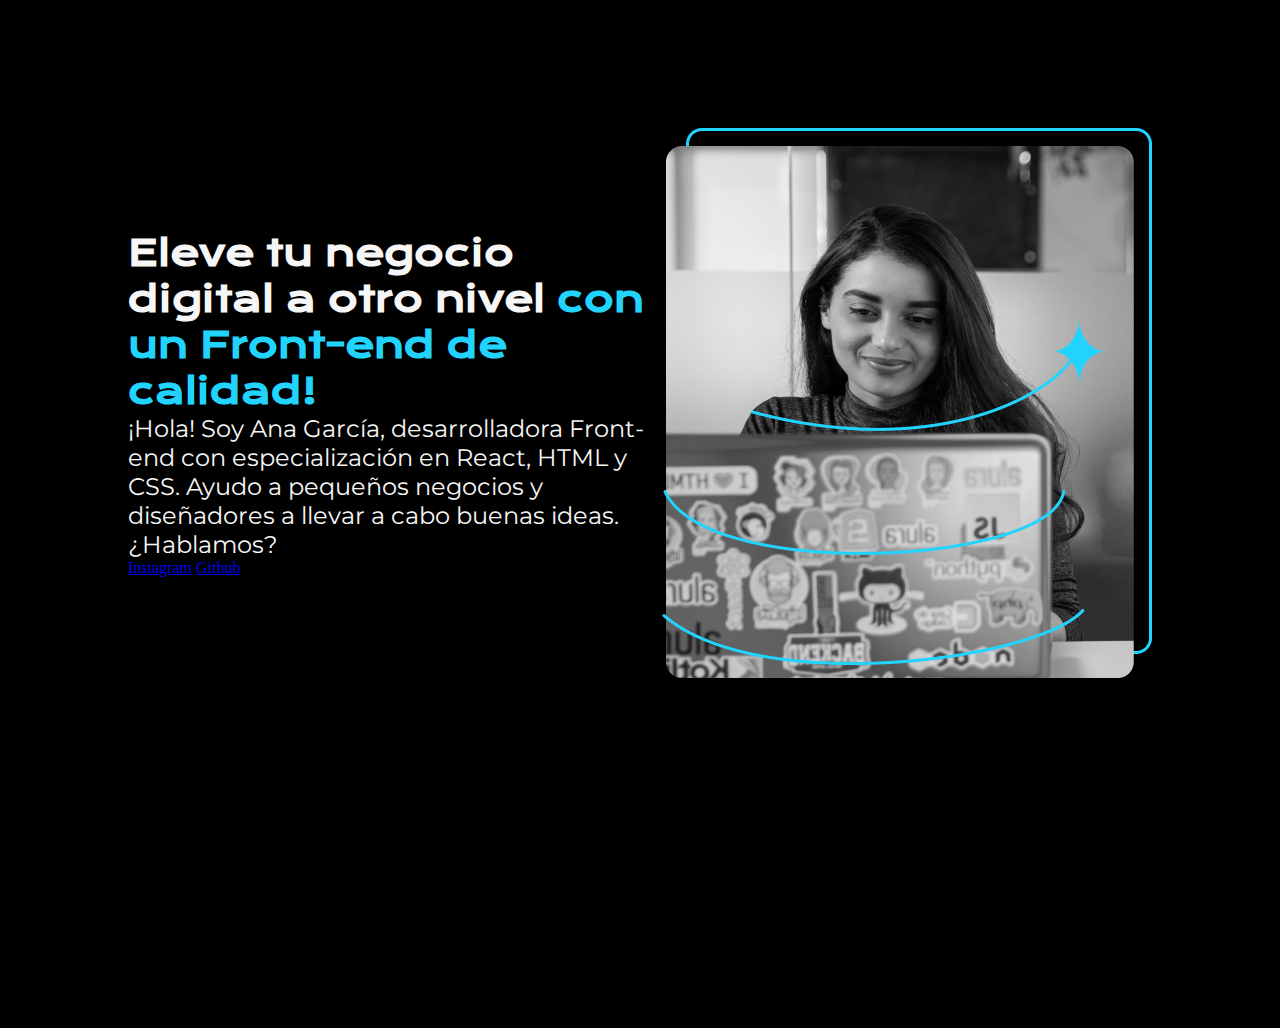
==== index.html @ 0a78c25a "Importando fuentes, titulo y descripcion" ====
<!DOCTYPE html>
<html lang="es">
<head>
    <meta charset="UTF-8">
    <meta http-equiv="X-UA-Compatible" content="ie=edge">
    <meta name="viewport" content="width=device-width, initial-scale=1.0">
    <link rel="stylesheet" href="style.css">
    <title>Portafolio</title>
</head>
<body>
    <header>

    </header>
    <main class="presentacion">
        <section class="presentacion__contenido">
            <h1 class="presentacion__contenido__titulo">Eleve tu negocio digital a otro nivel <strong class="titulo-destaque">con un Front-end de calidad!</strong> </h1>
            <p class="presentacion__contenido__texto">¡Hola! Soy Ana García, desarrolladora Front-end con especialización en React, HTML y CSS. Ayudo a pequeños negocios y diseñadores a llevar a cabo buenas ideas. ¿Hablamos?</p>
            <a href="https://www.instagram.com/" target="_blank">Instagram</a>
            <a href="https://github.com/" target="_blank">Github</a>
        </section>

        <img src="Imagem.png" alt="foto de Portfolio de Ana García">
    </main>
    <footer>

    </footer>
</body>
</html>
---- style.css ----
@import url('https://fonts.googleapis.com/css2?family=Krona+One&family=Montserrat:ital,wght@0,100..900;1,100..900&family=Oswald:wght@200..700&display=swap');

*{
    margin: 0;
    padding: 0;
}
body{
    background-color: #000000;
    color: #F6F6F6;
    height: 100vh;
    box-sizing: border-box;
}

.titulo-destaque{
    color: #22D4FD;
}

.presentacion{
    display: flex;
    align-items: center;
    margin: 10%;
    justify-content: space-between;
}
.presentacion__contenido{
    width: 615px;
}
.presentacion__contenido__titulo{
    font-size: 36px;
    font-family: "Krona One", serif;
}
.presentacion__contenido__texto{
    font-size: 24px;
    font-family: "Montserrat", serif;
}
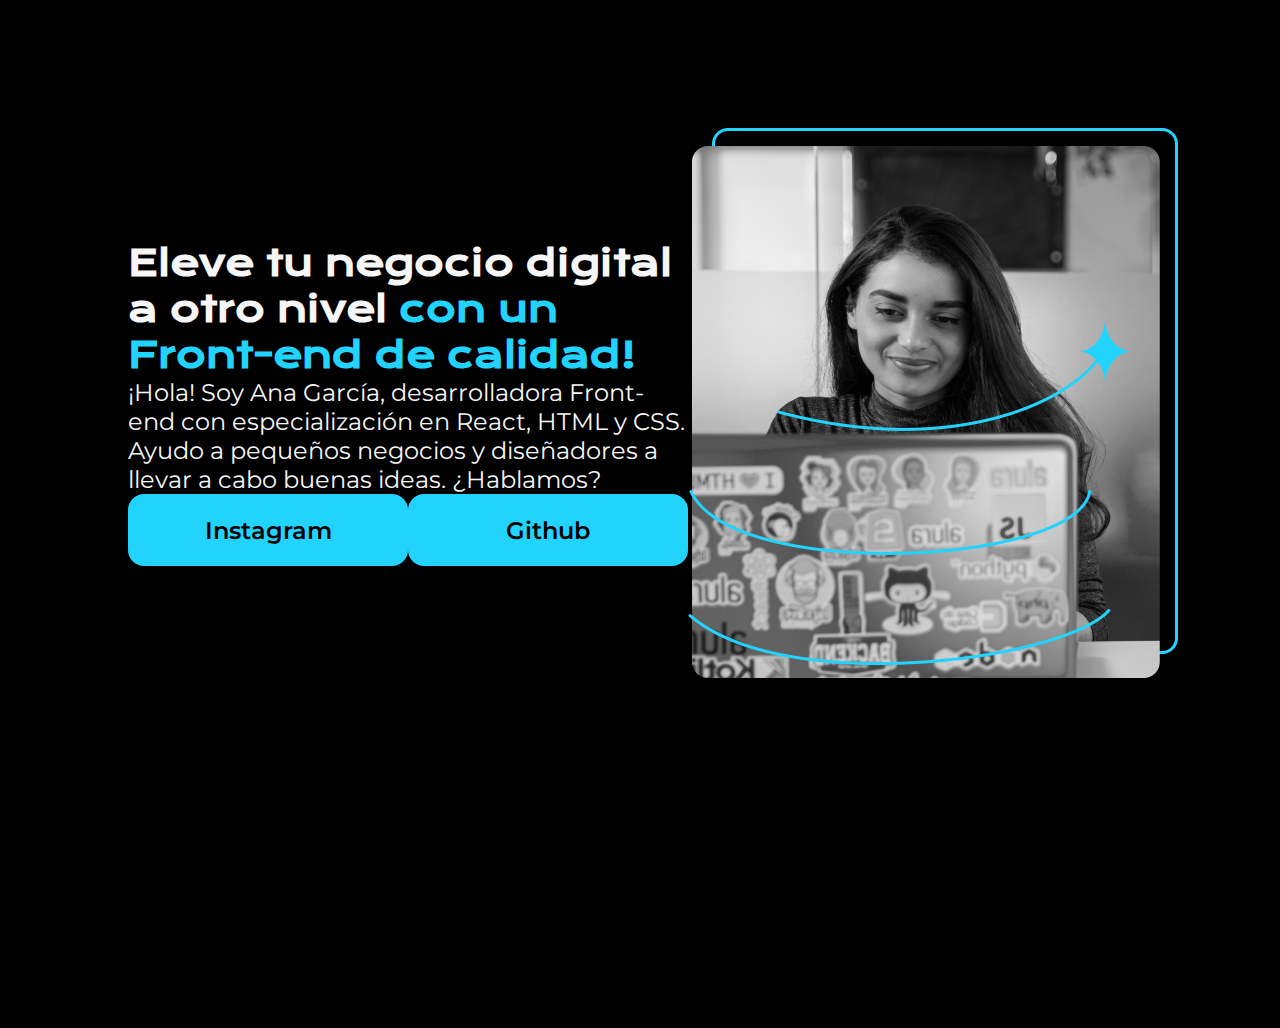
==== commit 6080ce01: "Agregando y estilizando los botones" ====
--- a/index.html
+++ b/index.html
@@ -14,9 +14,13 @@
     <main class="presentacion">
         <section class="presentacion__contenido">
             <h1 class="presentacion__contenido__titulo">Eleve tu negocio digital a otro nivel <strong class="titulo-destaque">con un Front-end de calidad!</strong> </h1>
+
             <p class="presentacion__contenido__texto">¡Hola! Soy Ana García, desarrolladora Front-end con especialización en React, HTML y CSS. Ayudo a pequeños negocios y diseñadores a llevar a cabo buenas ideas. ¿Hablamos?</p>
-            <a href="https://www.instagram.com/" target="_blank">Instagram</a>
-            <a href="https://github.com/" target="_blank">Github</a>
+
+            <div class="presentacion__enlaces">
+                <a class="presentaciones__enlaces__botones" href="https://www.instagram.com/" target="_blank">Instagram</a>
+                <a class="presentaciones__enlaces__botones" href="https://github.com/" target="_blank">Github</a>
+            </div>
         </section>
 
         <img src="Imagem.png" alt="foto de Portfolio de Ana García">
--- a/style.css
+++ b/style.css
@@ -32,3 +32,21 @@
     font-size: 24px;
     font-family: "Montserrat", serif;
 }
+
+.presentacion__enlaces{
+    display: flex;
+    justify-content: space-between;
+}
+
+.presentaciones__enlaces__botones{
+    font-family: "Montserrat", serif;
+    font-size: 24px;
+    font-weight: 600;
+    width: 280px;
+    background-color: #22D4FD;
+    text-align: center;
+    padding: 21.5px 0;
+    border-radius: 16px;
+    text-decoration: none;
+    color: #000000;
+}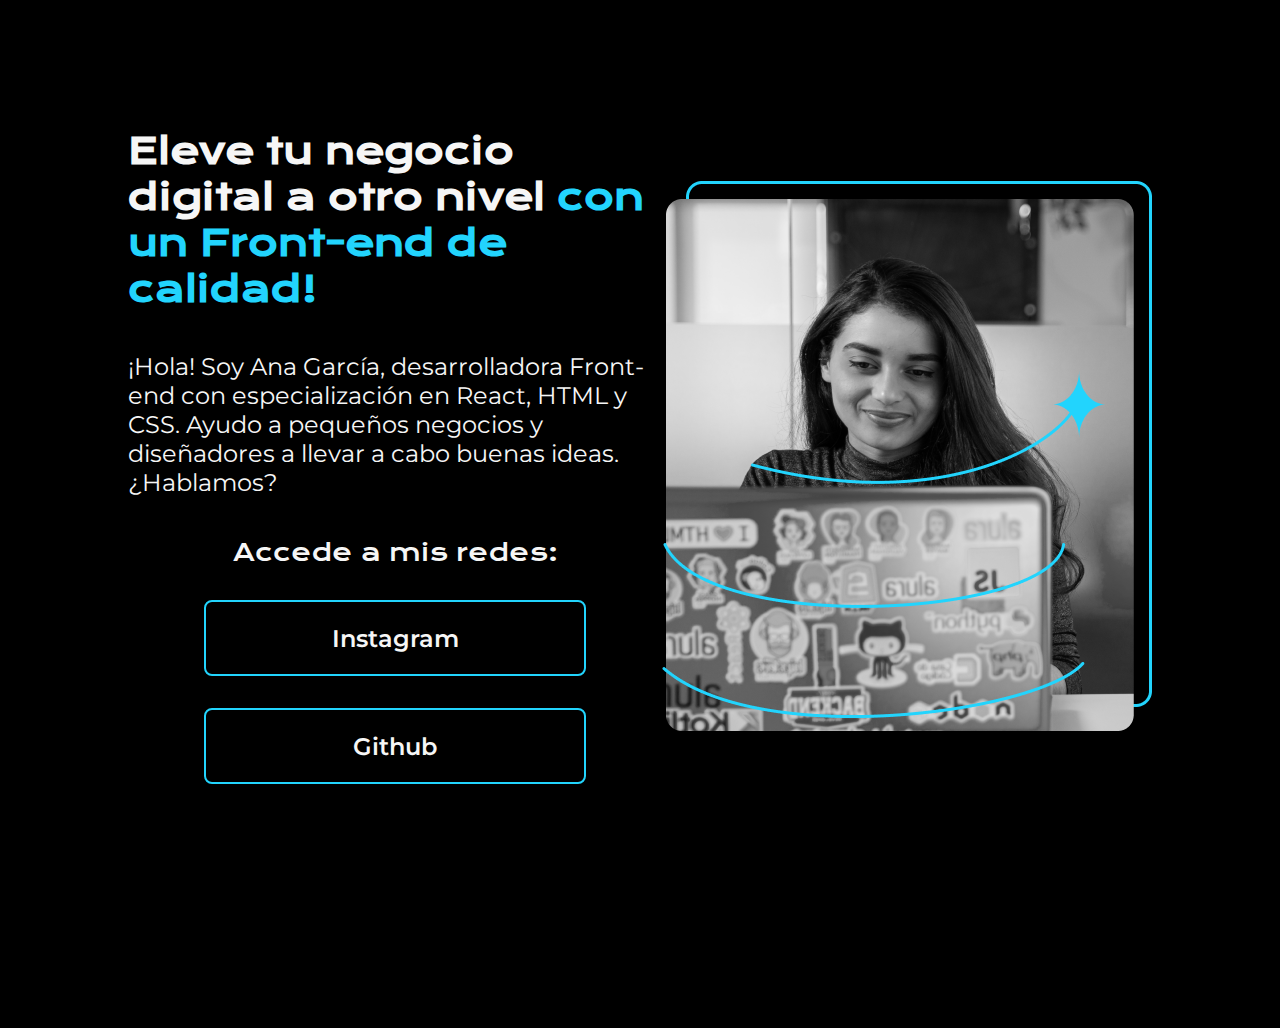
==== commit b77c5b09: "Estilizando nueva UI" ====
--- a/index.html
+++ b/index.html
@@ -18,6 +18,7 @@
             <p class="presentacion__contenido__texto">¡Hola! Soy Ana García, desarrolladora Front-end con especialización en React, HTML y CSS. Ayudo a pequeños negocios y diseñadores a llevar a cabo buenas ideas. ¿Hablamos?</p>
 
             <div class="presentacion__enlaces">
+                <h2 class="presentacion__enlaces__subtitulo">Accede a mis redes:</h2>
                 <a class="presentaciones__enlaces__botones" href="https://www.instagram.com/" target="_blank">Instagram</a>
                 <a class="presentaciones__enlaces__botones" href="https://github.com/" target="_blank">Github</a>
             </div>
--- a/style.css
+++ b/style.css
@@ -23,6 +23,9 @@
 }
 .presentacion__contenido{
     width: 615px;
+    display: flex;
+    flex-direction: column;
+    gap: 40px;
 }
 .presentacion__contenido__titulo{
     font-size: 36px;
@@ -36,17 +39,25 @@
 .presentacion__enlaces{
     display: flex;
     justify-content: space-between;
+    flex-direction: column;
+    align-items: center;
+    gap: 32px;
 }
 
 .presentaciones__enlaces__botones{
     font-family: "Montserrat", serif;
     font-size: 24px;
     font-weight: 600;
-    width: 280px;
-    background-color: #22D4FD;
+    width: 378px;
     text-align: center;
     padding: 21.5px 0;
-    border-radius: 16px;
+    border-radius: 8px;
     text-decoration: none;
-    color: #000000;
+    color: #F6F6F6;
+    border: 2px solid #22D4FD;
+}
+.presentacion__enlaces__subtitulo{
+    font-size: 24px;
+    font-family: "Krona One", serif;
+    font-weight: 400;
 }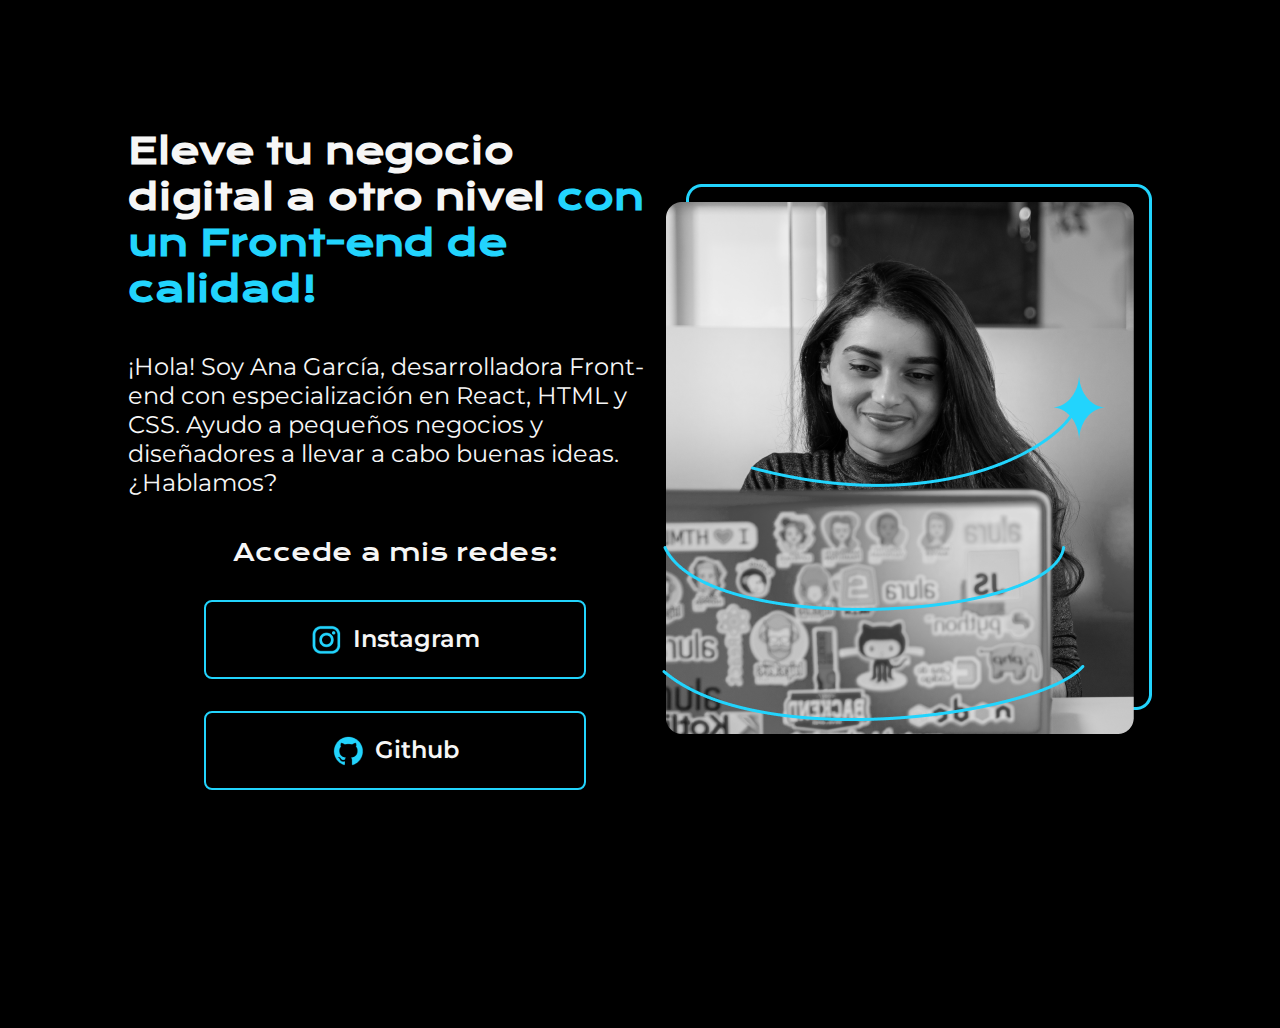
==== commit 83782869: "Agregando estado de botones" ====
--- a/index.html
+++ b/index.html
@@ -19,12 +19,14 @@
 
             <div class="presentacion__enlaces">
                 <h2 class="presentacion__enlaces__subtitulo">Accede a mis redes:</h2>
-                <a class="presentaciones__enlaces__botones" href="https://www.instagram.com/" target="_blank">Instagram</a>
-                <a class="presentaciones__enlaces__botones" href="https://github.com/" target="_blank">Github</a>
+                <a class="presentaciones__enlaces__botones" href="https://www.instagram.com/" target="_blank">
+                    <img src="assets/instagram.png" alt="Logo de Instagram"> Instagram</a>
+                <a class="presentaciones__enlaces__botones" href="https://github.com/" target="_blank">
+                    <img src="assets/github.png" alt="Logo de Github"> Github</a>
             </div>
         </section>
 
-        <img src="Imagem.png" alt="foto de Portfolio de Ana García">
+        <img src="assets/Imagem.png" alt="Foto de Portfolio de Ana García">
     </main>
     <footer>
 
--- a/style.css
+++ b/style.css
@@ -55,6 +55,14 @@
     text-decoration: none;
     color: #F6F6F6;
     border: 2px solid #22D4FD;
+    display: flex;
+    justify-content: center;
+    gap: 10px;
+}
+.presentaciones__enlaces__botones:hover{
+    border: 2px solid #0000FF;
+    cursor: pointer;
+    background-color: #272727;
 }
 .presentacion__enlaces__subtitulo{
     font-size: 24px;
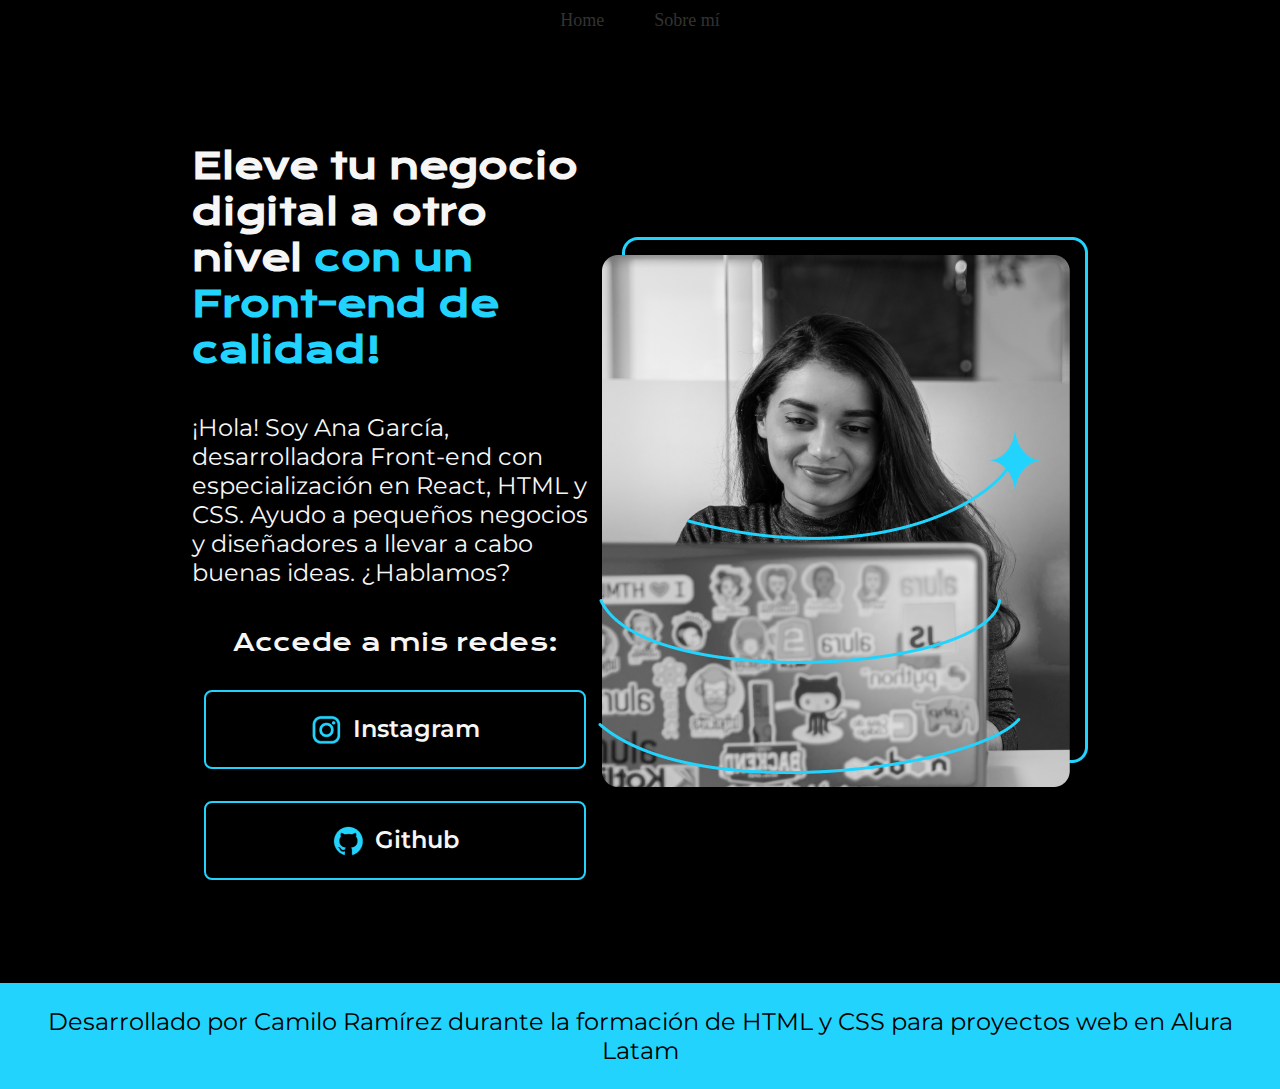
==== commit 3f1618d9: "Creando el header y footer" ====
--- a/index.html
+++ b/index.html
@@ -8,8 +8,11 @@
     <title>Portafolio</title>
 </head>
 <body>
-    <header>
-
+    <header class="header">
+        <nav class="header__menu">
+            <a class="header__menu__link" href="" target="_blank">Home</a>
+            <a class="header__menu__link" href="" target="_blank">Sobre mí</a>
+        </nav>
     </header>
     <main class="presentacion">
         <section class="presentacion__contenido">
@@ -28,8 +31,8 @@
 
         <img src="assets/Imagem.png" alt="Foto de Portfolio de Ana García">
     </main>
-    <footer>
-
+    <footer class="footer">
+        <p>Desarrollado por Camilo Ramírez durante la formación de HTML y CSS para proyectos web en <a href="https://www.aluracursos.com/" target="_blank">Alura Latam</a></p>
     </footer>
 </body>
 </html>--- a/style.css
+++ b/style.css
@@ -7,7 +7,7 @@
 body{
     background-color: #000000;
     color: #F6F6F6;
-    height: 100vh;
+    /*    height: 100vh;*/
     box-sizing: border-box;
 }
 
@@ -18,7 +18,7 @@
 .presentacion{
     display: flex;
     align-items: center;
-    margin: 10%;
+    padding: 8% 15%;
     justify-content: space-between;
 }
 .presentacion__contenido{
@@ -68,4 +68,34 @@
     font-size: 24px;
     font-family: "Krona One", serif;
     font-weight: 400;
+}
+.footer{
+    background-color: #22D4FD;
+    padding: 24px;
+    color: #000000;
+    text-align: center;
+    font-family: "Montserrat", serif;
+    font-size: 24px;
+    font-weight: 400;
+}
+
+.footer, a{
+    color: #000000;
+    text-decoration: none;
+}
+
+.header__menu__link{
+    font-size: 18px;
+    color: #333;
+    margin: 0 10px;
+    padding: 10px 15px;
+    text-decoration: none;
+}
+.header__menu__link:hover{
+    color: #007bff;
+}
+.header__menu{
+    display: flex;
+    justify-content: center;
+    align-items: center;
 }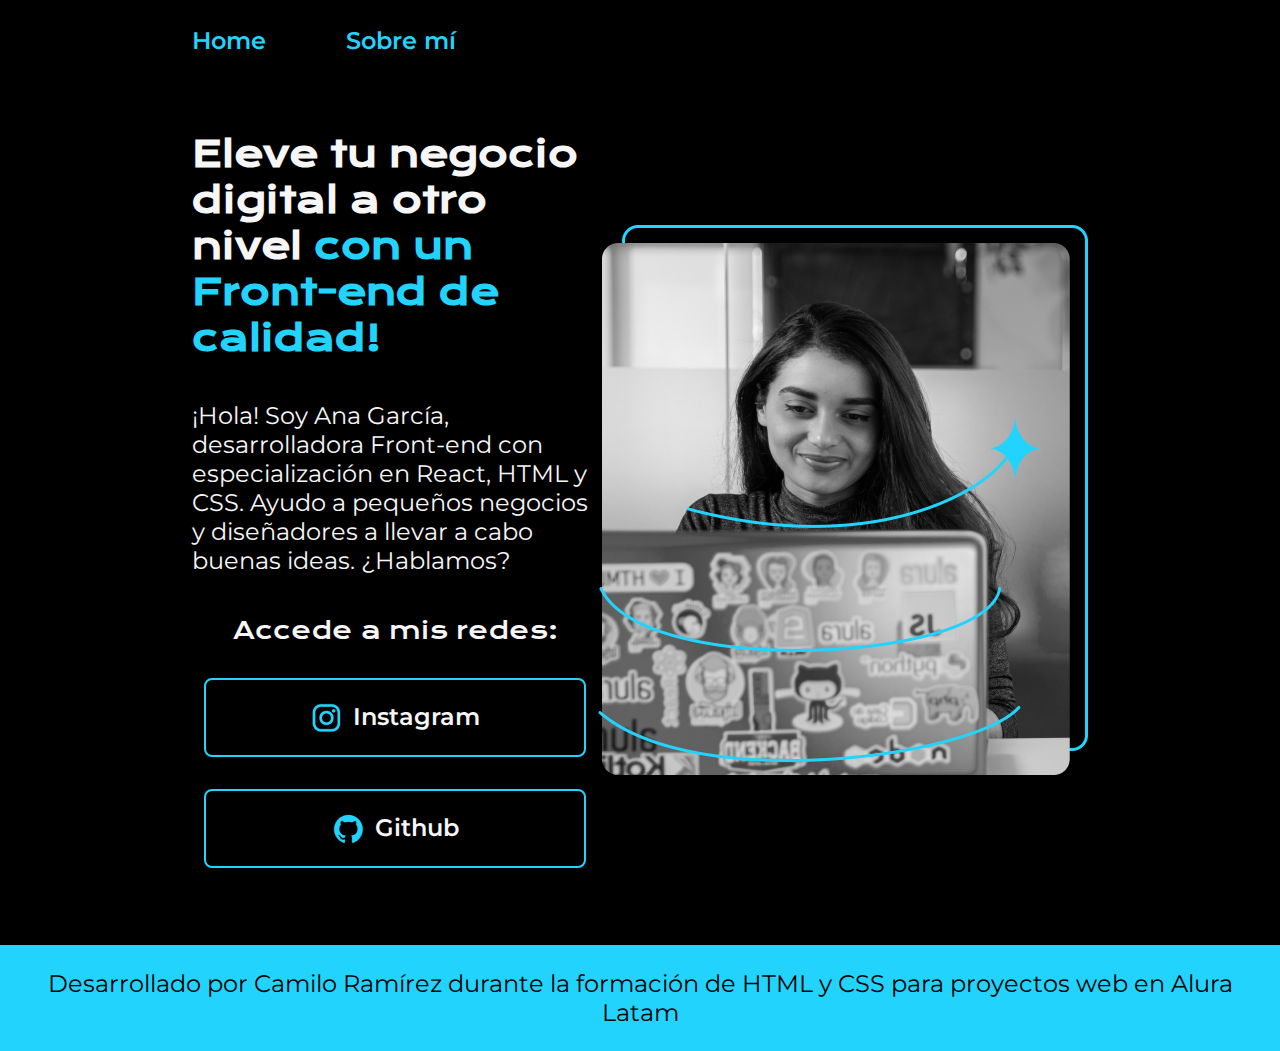
==== commit 839bb97b: "Agregando página sobre mi" ====
--- a/index.html
+++ b/index.html
@@ -4,14 +4,14 @@
     <meta charset="UTF-8">
     <meta http-equiv="X-UA-Compatible" content="ie=edge">
     <meta name="viewport" content="width=device-width, initial-scale=1.0">
-    <link rel="stylesheet" href="style.css">
+    <link rel="stylesheet" href="/styles/style.css">
     <title>Portafolio</title>
 </head>
 <body>
     <header class="header">
         <nav class="header__menu">
-            <a class="header__menu__link" href="" target="_blank">Home</a>
-            <a class="header__menu__link" href="" target="_blank">Sobre mí</a>
+            <a class="header__menu__link" href="index.html">Home</a>
+            <a class="header__menu__link" href="about.html">Sobre mí</a>
         </nav>
     </header>
     <main class="presentacion">
--- a/styles/style.css
+++ b/styles/style.css
@@ -0,0 +1,109 @@
+@import url('https://fonts.googleapis.com/css2?family=Krona+One&family=Montserrat:ital,wght@0,100..900;1,100..900&family=Oswald:wght@200..700&display=swap');
+
+*{
+    margin: 0;
+    padding: 0;
+}
+body{
+    background-color: #000000;
+    color: #F6F6F6;
+    /*    height: 100vh;*/
+    box-sizing: border-box;
+}
+
+.header{
+    padding: 2% 0 0 15%;
+}
+
+.header__menu{
+    display: flex;
+    gap: 80px;
+}
+
+.header__menu__link{
+    font-family: 'Montserrat', sans-serif;
+    font-size: 24px;
+    font-weight: 600;
+    color: #22D4FD;
+    text-decoration: none;
+}
+.header__menu__link:hover{
+    color: #007bff;
+}
+
+
+.presentacion{
+    display: flex;
+    align-items: center;
+    padding: 6% 15%;
+    justify-content: space-between;
+}
+.presentacion__contenido{
+    width: 615px;
+    display: flex;
+    flex-direction: column;
+    gap: 40px;
+}
+.presentacion__contenido__titulo{
+    font-size: 36px;
+    font-family: "Krona One", serif;
+}
+.titulo-destaque{
+    color: #22D4FD;
+}
+
+.presentacion__contenido__texto{
+    font-size: 24px;
+    font-family: "Montserrat", serif;
+}
+
+.presentacion__enlaces{
+    display: flex;
+    justify-content: space-between;
+    flex-direction: column;
+    align-items: center;
+    gap: 32px;
+}
+.presentacion__enlaces__subtitulo{
+    font-size: 24px;
+    font-family: "Krona One", serif;
+    font-weight: 400;
+}
+
+.presentaciones__enlaces__botones{
+    font-family: "Montserrat", serif;
+    font-size: 24px;
+    font-weight: 600;
+    width: 378px;
+    text-align: center;
+    padding: 21.5px 0;
+    border-radius: 8px;
+    text-decoration: none;
+    color: #F6F6F6;
+    border: 2px solid #22D4FD;
+    display: flex;
+    justify-content: center;
+    gap: 10px;
+}
+.presentaciones__enlaces__botones:hover{
+    border: 2px solid #0000FF;
+    cursor: pointer;
+    background-color: #272727;
+}
+
+
+.footer{
+    background-color: #22D4FD;
+    padding: 24px;
+    color: #000000;
+    text-align: center;
+    font-family: "Montserrat", serif;
+    font-size: 24px;
+    font-weight: 400;
+}
+
+.footer, a{
+    color: #000000;
+    text-decoration: none;
+}
+
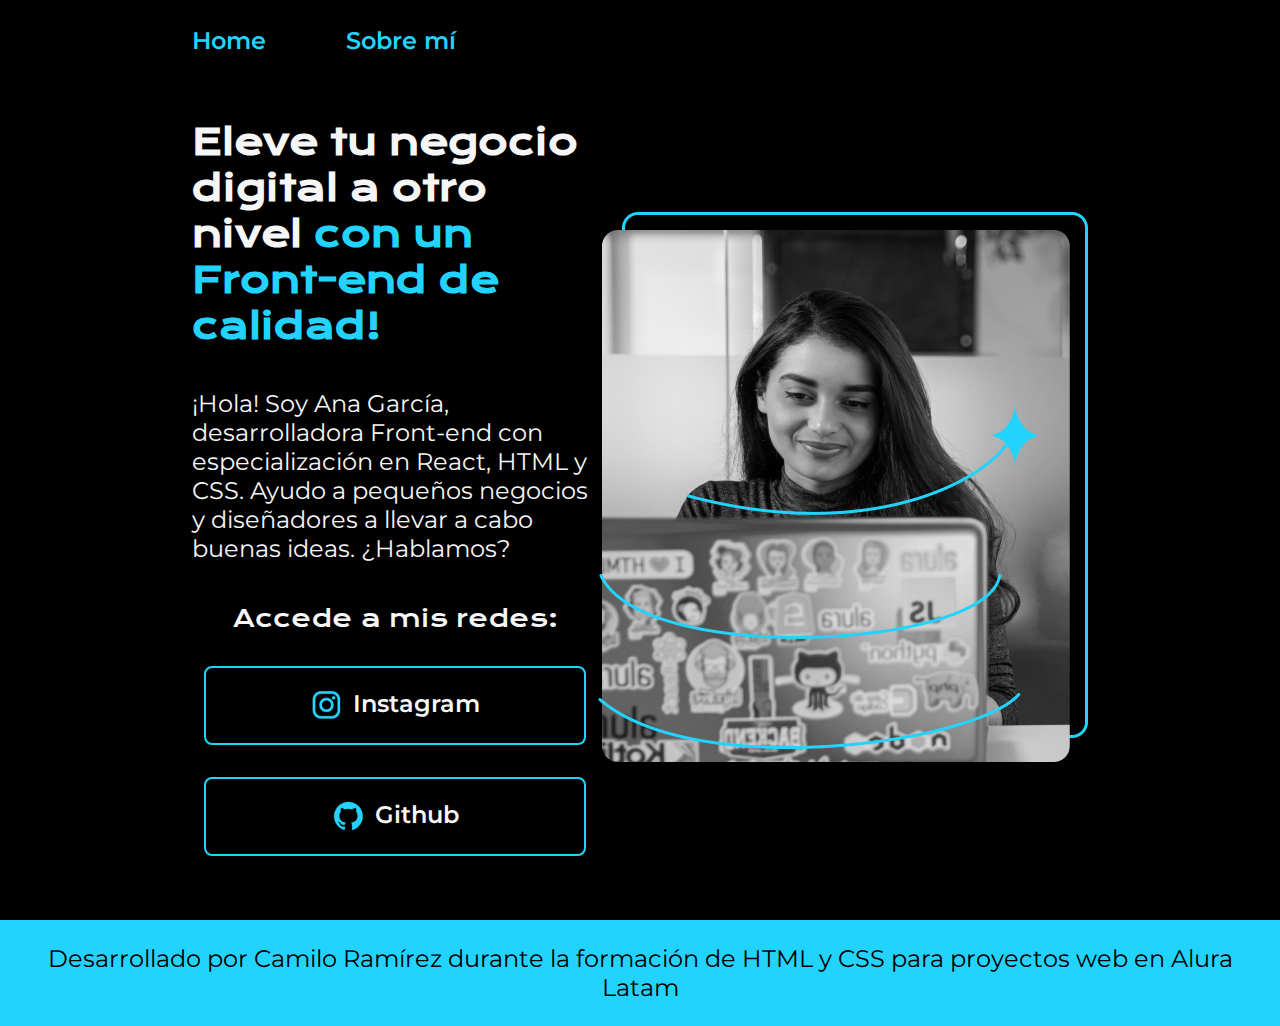
==== commit f042bf93: "modificando el link styles" ====
--- a/index.html
+++ b/index.html
@@ -4,7 +4,7 @@
     <meta charset="UTF-8">
     <meta http-equiv="X-UA-Compatible" content="ie=edge">
     <meta name="viewport" content="width=device-width, initial-scale=1.0">
-    <link rel="stylesheet" href="/styles/style.css">
+    <link rel="stylesheet" href="styles/style.css">
     <title>Portafolio</title>
 </head>
 <body>
--- a/styles/style.css
+++ b/styles/style.css
@@ -1,18 +1,27 @@
 @import url('https://fonts.googleapis.com/css2?family=Krona+One&family=Montserrat:ital,wght@0,100..900;1,100..900&family=Oswald:wght@200..700&display=swap');
+
+:root{
+   --color-primario: #000000;
+   --color-secundario: #F6F6F6;
+   --color-terciario: #22D4FD;
+   
+   --fuente-montserrat: 'Montserrat', sans-serif;
+   --fuente-krona: 'Krona One', sans-serif;
+}
 
 *{
     margin: 0;
     padding: 0;
 }
 body{
-    background-color: #000000;
-    color: #F6F6F6;
+    background-color: var(--color-primario);
+    color: var(--color-secundario);
     /*    height: 100vh;*/
     box-sizing: border-box;
 }
 
 .header{
-    padding: 2% 0 0 15%;
+    padding: 2% 0% 0% 15%;
 }
 
 .header__menu{
@@ -21,21 +30,20 @@
 }
 
 .header__menu__link{
-    font-family: 'Montserrat', sans-serif;
+    font-family: var(--fuente-montserrat);
     font-size: 24px;
     font-weight: 600;
-    color: #22D4FD;
+    color: var(--color-terciario);
     text-decoration: none;
 }
 .header__menu__link:hover{
     color: #007bff;
 }
 
-
 .presentacion{
     display: flex;
     align-items: center;
-    padding: 6% 15%;
+    padding: 5% 15%;
     justify-content: space-between;
 }
 .presentacion__contenido{
@@ -46,15 +54,15 @@
 }
 .presentacion__contenido__titulo{
     font-size: 36px;
-    font-family: "Krona One", serif;
+    font-family: var(--fuente-krona);
 }
 .titulo-destaque{
-    color: #22D4FD;
+    color: var(--color-terciario);
 }
 
 .presentacion__contenido__texto{
     font-size: 24px;
-    font-family: "Montserrat", serif;
+    font-family: var(--fuente-montserrat);
 }
 
 .presentacion__enlaces{
@@ -66,12 +74,12 @@
 }
 .presentacion__enlaces__subtitulo{
     font-size: 24px;
-    font-family: "Krona One", serif;
+    font-family: var(--fuente-krona);
     font-weight: 400;
 }
 
 .presentaciones__enlaces__botones{
-    font-family: "Montserrat", serif;
+    font-family: var(--fuente-montserrat);
     font-size: 24px;
     font-weight: 600;
     width: 378px;
@@ -79,8 +87,8 @@
     padding: 21.5px 0;
     border-radius: 8px;
     text-decoration: none;
-    color: #F6F6F6;
-    border: 2px solid #22D4FD;
+    color: var(--color-secundario);
+    border: 2px solid var(--color-terciario);
     display: flex;
     justify-content: center;
     gap: 10px;
@@ -93,17 +101,17 @@
 
 
 .footer{
-    background-color: #22D4FD;
+    background-color: var(--color-terciario);
     padding: 24px;
-    color: #000000;
+    color: var(--color-primario);
     text-align: center;
-    font-family: "Montserrat", serif;
+    font-family: var(--fuente-montserrat);
     font-size: 24px;
     font-weight: 400;
 }
 
 .footer, a{
-    color: #000000;
+    color: var(--color-primario);
     text-decoration: none;
 }
 
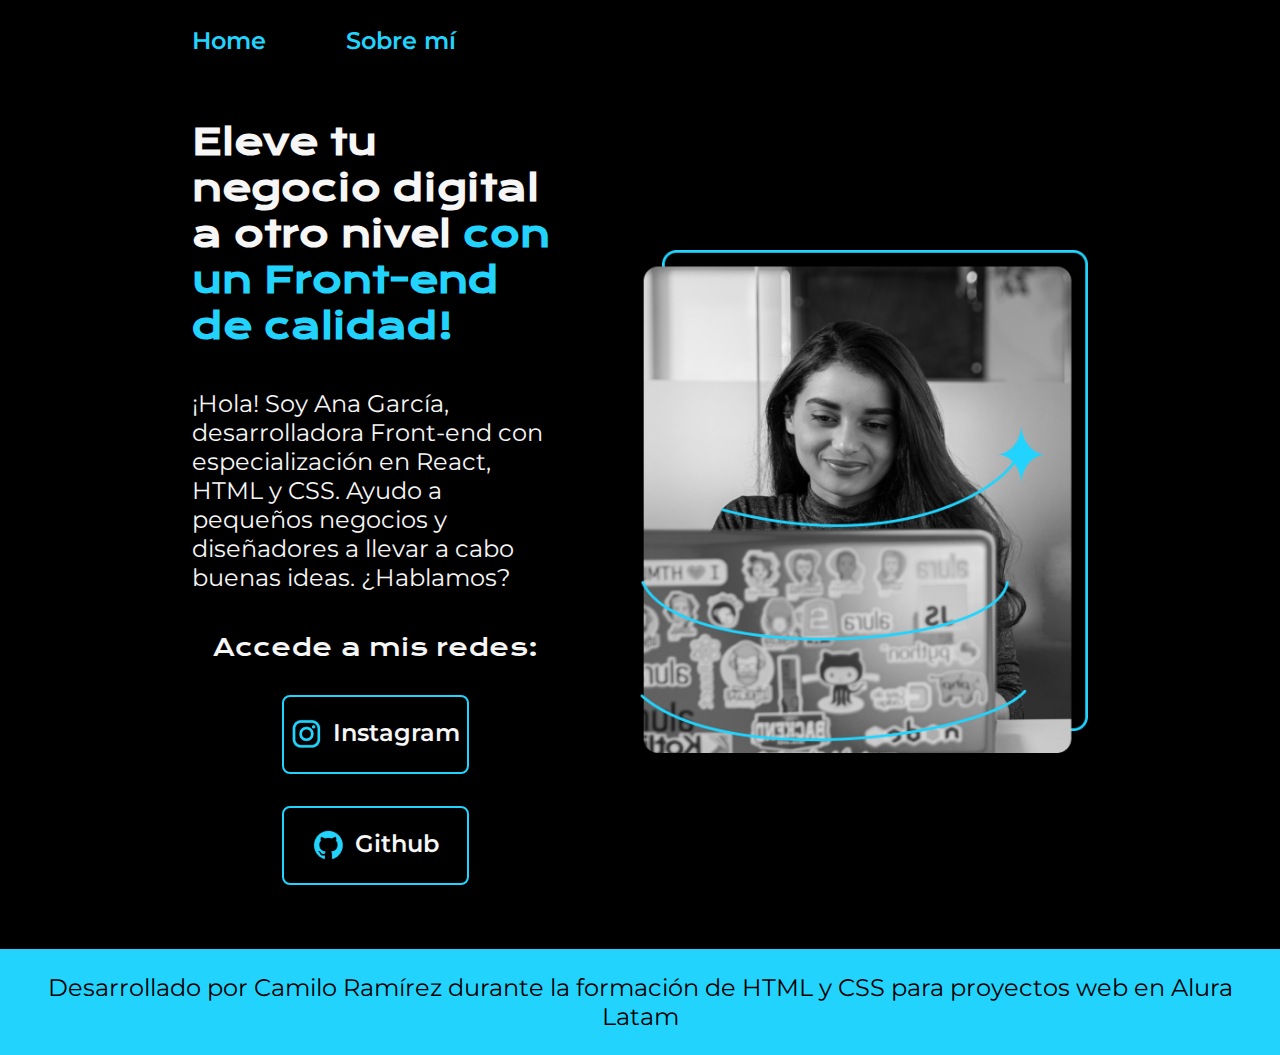
==== commit fccab1a8: "proyecto final, responsivo" ====
--- a/index.html
+++ b/index.html
@@ -29,7 +29,7 @@
             </div>
         </section>
 
-        <img src="assets/Imagem.png" alt="Foto de Portfolio de Ana García">
+        <img class="presentacion__imagen" src="assets/Imagem.png" alt="Foto de Portfolio de Ana García">
     </main>
     <footer class="footer">
         <p>Desarrollado por Camilo Ramírez durante la formación de HTML y CSS para proyectos web en <a href="https://www.aluracursos.com/" target="_blank">Alura Latam</a></p>
--- a/styles/style.css
+++ b/styles/style.css
@@ -31,7 +31,7 @@
 
 .header__menu__link{
     font-family: var(--fuente-montserrat);
-    font-size: 24px;
+    font-size: 1.5rem;
     font-weight: 600;
     color: var(--color-terciario);
     text-decoration: none;
@@ -45,15 +45,16 @@
     align-items: center;
     padding: 5% 15%;
     justify-content: space-between;
+    gap: 82px;
 }
 .presentacion__contenido{
-    width: 615px;
+    width: 50%;
     display: flex;
     flex-direction: column;
     gap: 40px;
 }
 .presentacion__contenido__titulo{
-    font-size: 36px;
+    font-size: 2.25rem;
     font-family: var(--fuente-krona);
 }
 .titulo-destaque{
@@ -61,7 +62,7 @@
 }
 
 .presentacion__contenido__texto{
-    font-size: 24px;
+    font-size: 1.5rem;
     font-family: var(--fuente-montserrat);
 }
 
@@ -73,16 +74,16 @@
     gap: 32px;
 }
 .presentacion__enlaces__subtitulo{
-    font-size: 24px;
+    font-size: 1.5rem;
     font-family: var(--fuente-krona);
     font-weight: 400;
 }
 
 .presentaciones__enlaces__botones{
     font-family: var(--fuente-montserrat);
-    font-size: 24px;
+    font-size: 1.5rem;
     font-weight: 600;
-    width: 378px;
+    width: 50%;
     text-align: center;
     padding: 21.5px 0;
     border-radius: 8px;
@@ -99,6 +100,10 @@
     background-color: #272727;
 }
 
+.presentacion__imagen{
+    width: 50%;
+}
+
 
 .footer{
     background-color: var(--color-terciario);
@@ -106,7 +111,7 @@
     color: var(--color-primario);
     text-align: center;
     font-family: var(--fuente-montserrat);
-    font-size: 24px;
+    font-size: 1.5rem;
     font-weight: 400;
 }
 
@@ -115,3 +120,19 @@
     text-decoration: none;
 }
 
+@media (max-width: 1200px){
+    .header{
+        padding: 10%;
+    }
+
+    .header__menu{
+        justify-content: center;
+    }
+    .presentacion{
+        flex-direction: column-reverse;
+    }
+
+    .presentacion__contenido{
+        width: auto;
+    }
+}